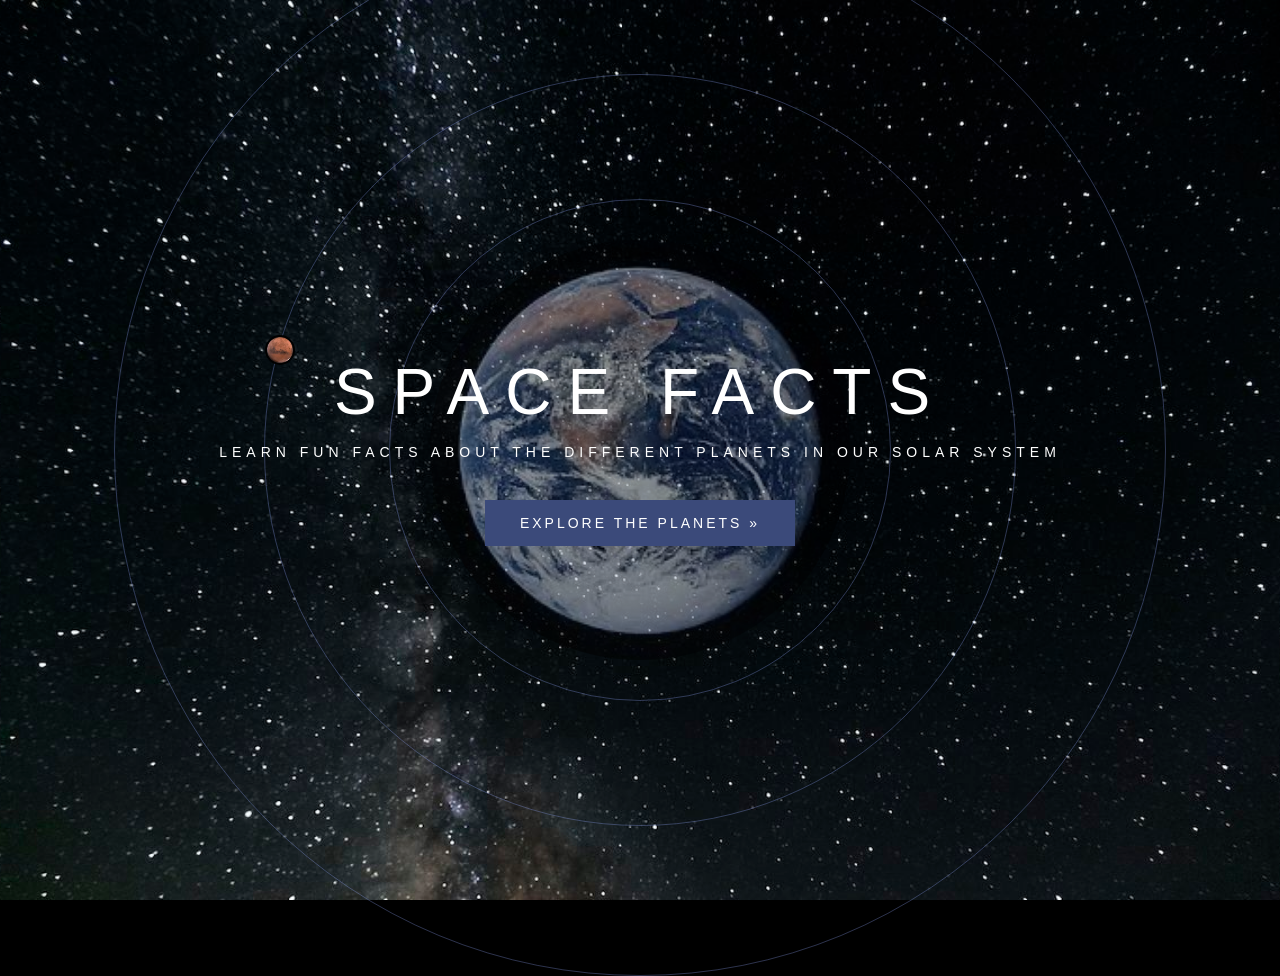
==== index.html @ e6d1b4c2 "Add files via upload" ====
<html>
<head>
	<title> Interesting Space Facts </title>
	<link rel="stylesheet" href="style.css">
</head>
<body class="home">
	<div class="scene">
		<div class="ring ring1"></div>
		<div class="ring ring2"></div>
		<div class="ring ring3"></div>

		<img class="earth" src="earth.jpeg">
		<img class="mars" src="mars.jpeg">

		<div class="text">
			<h1> SPACE FACTS </h1>
			<p class="subtitle"> Learn fun facts about the different planets in our solar system </p>
			<button class="button" onclick="location.href='space.html'"> Explore the planets &raquo; </button>
		</div>
	</div>
</body>
</html>
---- style.css ----
/* every page */

body {
	margin: 0;
	background: black url("starts.jpg") center / cover fixed;
	color: white;
	font-family: Arial, sans-serif;
}

/* home page only */
.home {
	overflow: hidden;
}
.scene {
	position: relative;
	height: 100vh;
	display: flex;
	align-items: center;
	justify-content: center;
}

/* the thin orbit circles */
.ring {
	position: absolute;
	top: 50%;
	left: 50%;
	transform: translate(-50%, -50%);
	border: 1px solid rgba(150, 170, 255, 0.3);
	border-radius: 50%;
}
.ring1 { width: 500px;  height: 500px; }
.ring2 { width: 750px;  height: 750px; }
.ring3 { width: 1050px; height: 1050px; }

/* big faded Earth behind the title */
.earth {
	position: absolute;
	top: 50%;
	left: 50%;
	transform: translate(-50%, -50%);
	width: 420px;
	height: 420px;
	border-radius: 50%;
	opacity: 0.55;
}

/* little Mars sitting on an orbit ring */
.mars {
	position: absolute;
	top: calc(50% - 115px);
	left: calc(50% - 375px);
	width: 30px;
	height: 30px;
	border-radius: 50%;
}

/* the words and button */
.text {
	position: relative;
	text-align: center;
}
.home h1 {
	margin: 0;
	font-size: 64px;
	font-weight: 300;
	letter-spacing: 16px;
}
.home .subtitle {
	margin: 15px 0 40px 0;
	font-size: 14px;
	letter-spacing: 5px;
	text-transform: uppercase;
}
.button {
	background: #3b4a7a;
	color: white;
	border: none;
	padding: 15px 35px;
	font-size: 14px;
	letter-spacing: 3px;
	text-transform: uppercase;
	cursor: pointer;
}
.button:hover {
	background: #55669e;
}

/*space page*/
.space {
	padding: 40px 20px
	text-align: centre;
}

.space h1 {
	margin: 0 0 10px 0;
	font-size: 56px;
	font-weight: 300;
	letter-spacing: 16px;
}

.space h2 {
	margin: 50px 0 20px 0;
	font-size: 18px;
	font-weight: 300;
	letter-spacing: 6px;
	text-transform: uppercase;
}

.space .subtitle {
	font-size: 14px;
	letter-spacing: 4px;
	text-transform: uppercase;
}

/* each planet: no box, just the picture and its name */
.planet {
	display: inline-block;
	margin: 0 20px;
	color: white;
	text-decoration: none;
	font-size: 13px;
	letter-spacing: 3px;
	text-transform: uppercase;
}

.planet img {
	display: block;
	width: 150px;
	height: 150px;
	object-fit: cover;
	border-radius: 50%;
	margin-bottom: 10px;
	transition: transform 0.3s;
}

/* planets grow a little when you hover over them */
.planet:hover img {
	transform: scale(1.1);
}

/* planet pages */
.planet-page {
	padding: 40px 20px;
	text-align: center;
}

.planet-page h1 {
	margin: 0 0 30px 0;
	font-size: 56px;
	font-weight: 300;
	letter-spacing: 16px;
	text-transform: uppercase;
}

/* keeps the writing from stretching too wide */
.planet-page .content {
	max-width: 750px;
	margin: 0 auto;
}

.planet-page .intro {
	font-size: 17px;
	line-height: 1.7;
	text-align: center;
	margin-bottom: 40px;
}

/* the facts table */
.facts {
	margin: 0 auto 40px auto;
	border-collapse: collapse;
	background: rgba(0, 0, 0, 0.5);
}
.facts th {
	padding: 15px;
	font-size: 16px;
	font-weight: 300;
	letter-spacing: 5px;
	text-transform: uppercase;
	border-bottom: 1px solid rgba(150, 170, 255, 0.5);
}
.facts td {
	padding: 12px 25px;
	border-bottom: 1px solid rgba(150, 170, 255, 0.2);
	text-align: center;
}
.facts td:first-child {
	letter-spacing: 2px;
	text-transform: uppercase;
	font-size: 13px;
	color: #b8c4ff;
}

.planet-page .caption {
	font-size: 14px;
	letter-spacing: 3px;
	text-transform: uppercase;
}

.planet-page .compare {
	display: block;
	width: 100%;
	height: 300px;
	object-fit: contain;
	margin: 0 auto 40px auto;
}

/* the Home / Space / Next buttons */
.nav {
	display: flex;
	justify-content: center;
	gap: 15px;
	flex-wrap: wrap;
}
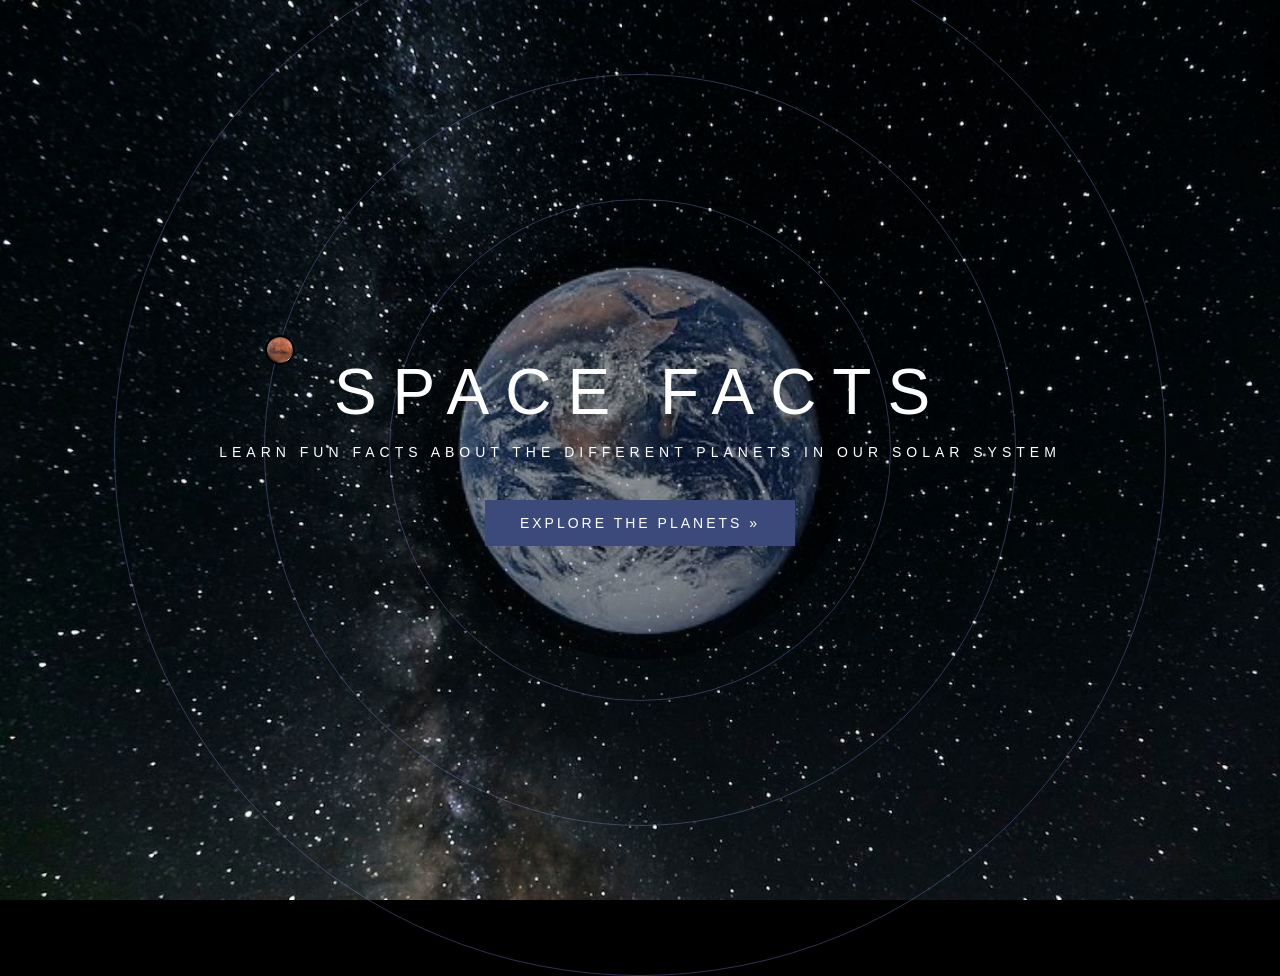
==== commit 98e0c994: "Rename Welcome.html to index.html" ====
--- a/index.html
+++ b/index.html
@@ -19,4 +19,4 @@
 		</div>
 	</div>
 </body>
-</html>+</html>
